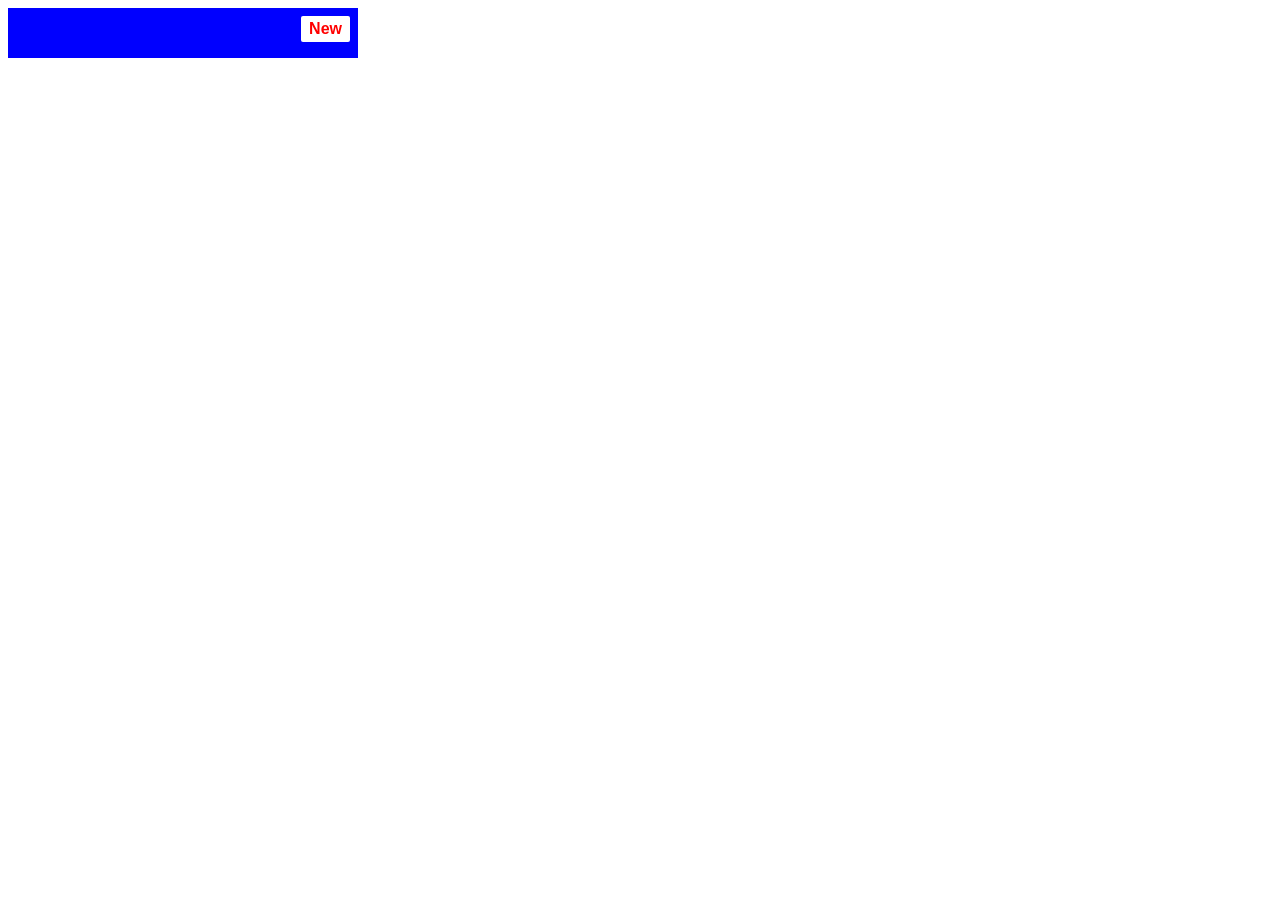
==== 04-positioning/index.html @ d0cd4a16 "Project card with badge #01" ====
<!doctype html>
<html lang="en">
  <head>
    <meta charset="UTF-8" />
    <meta name="viewport" content="width=device-width, initial-scale=1.0" />
    <title>Positioning 004</title>
    <link rel="stylesheet" href="styles.css" />
  </head>
  <body>
    <div class="card">
      <span class="badge">New</span>
    </div>
  </body>
</html>
---- 04-positioning/styles.css ----
body {
  font-family: "Segoe UI", Tahoma, Geneva, Verdana, sans-serif;
}

.card {
  position: relative;
  background: blue;
  width: 300px;
  padding: 25px;
  color: red;
  font-weight: 700;
}

.badge {
  position: absolute;
  padding: 4px 8px;
  top: 8px;
  right: 8px;
  background: white;
  border-radius: 2px;
}
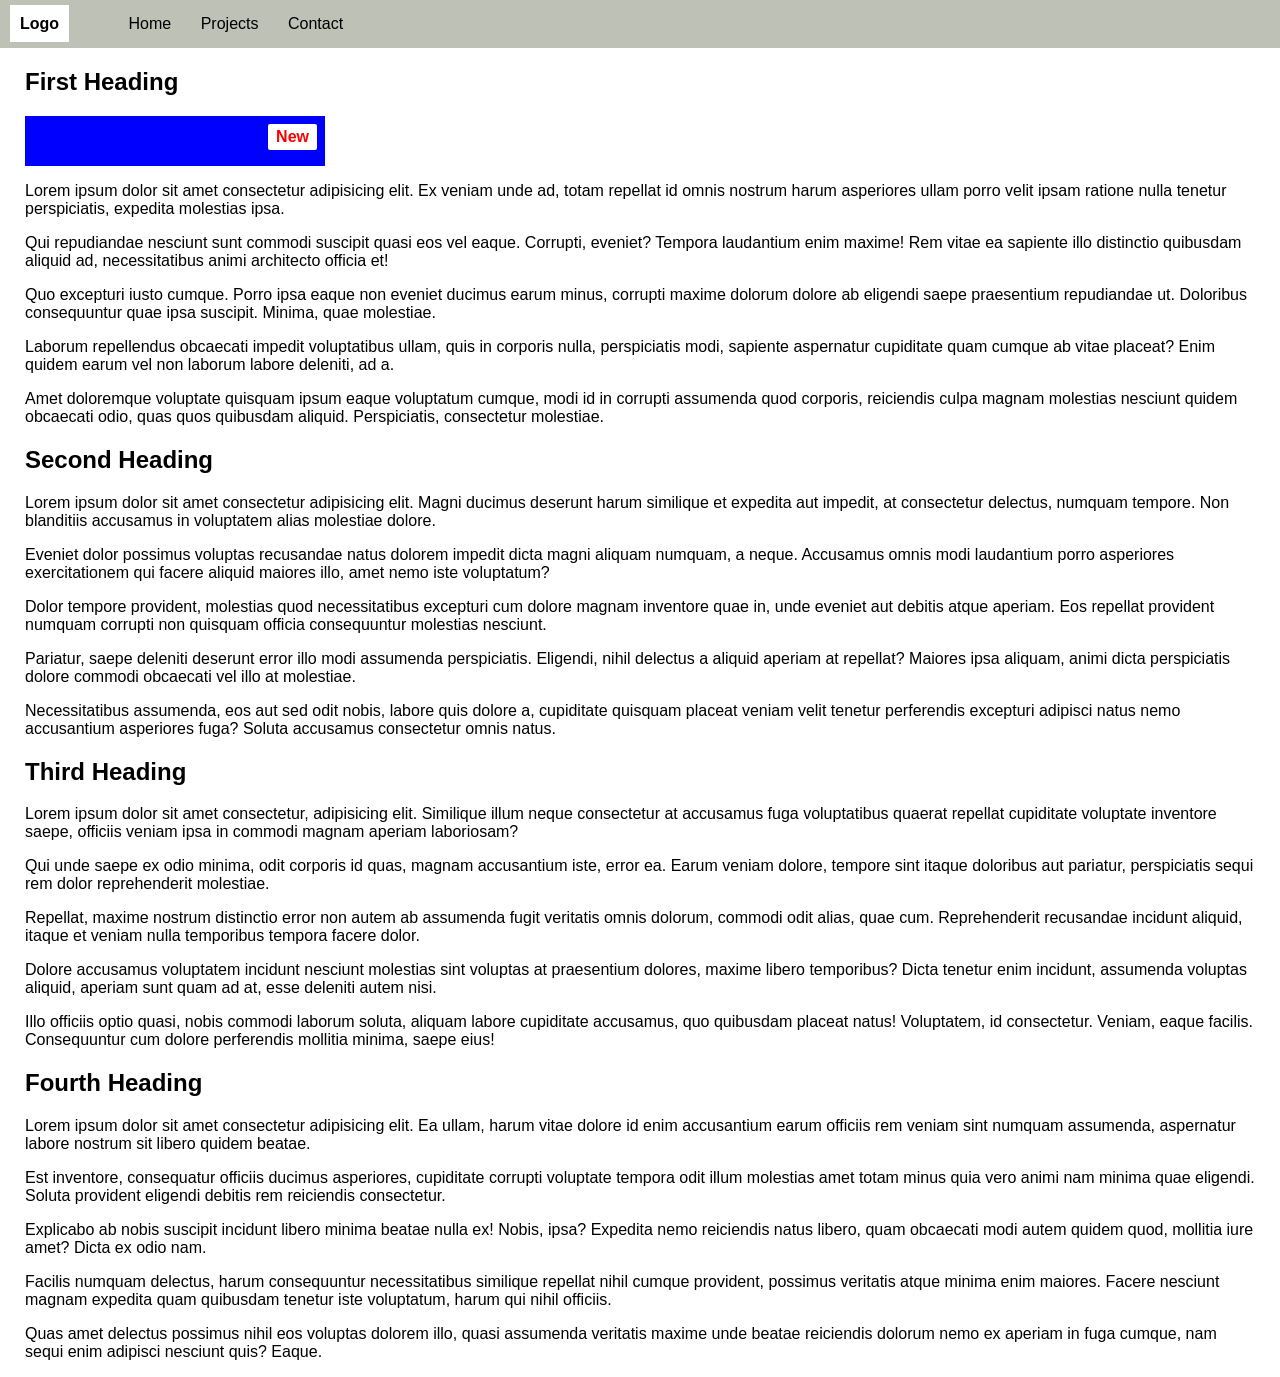
==== commit 537cdb1a: "Adding sticky header and creating a navbar" ====
--- a/04-positioning/index.html
+++ b/04-positioning/index.html
@@ -7,8 +7,149 @@
     <link rel="stylesheet" href="styles.css" />
   </head>
   <body>
-    <div class="card">
-      <span class="badge">New</span>
-    </div>
+    <header>
+      <nav>
+        <span class="logo">Logo</span>
+        <ul>
+          <li><a href="#">Home</a></li>
+          <li><a href="#">Projects</a></li>
+          <li><a href="#">Contact</a></li>
+        </ul>
+      </nav>
+    </header>
+    <main>
+      <section>
+        <h2>First Heading</h2>
+        <div class="card">
+          <span class="badge">New</span>
+        </div>
+        <p>
+          Lorem ipsum dolor sit amet consectetur adipisicing elit. Ex veniam
+          unde ad, totam repellat id omnis nostrum harum asperiores ullam porro
+          velit ipsam ratione nulla tenetur perspiciatis, expedita molestias
+          ipsa.
+        </p>
+        <p>
+          Qui repudiandae nesciunt sunt commodi suscipit quasi eos vel eaque.
+          Corrupti, eveniet? Tempora laudantium enim maxime! Rem vitae ea
+          sapiente illo distinctio quibusdam aliquid ad, necessitatibus animi
+          architecto officia et!
+        </p>
+        <p>
+          Quo excepturi iusto cumque. Porro ipsa eaque non eveniet ducimus earum
+          minus, corrupti maxime dolorum dolore ab eligendi saepe praesentium
+          repudiandae ut. Doloribus consequuntur quae ipsa suscipit. Minima,
+          quae molestiae.
+        </p>
+        <p>
+          Laborum repellendus obcaecati impedit voluptatibus ullam, quis in
+          corporis nulla, perspiciatis modi, sapiente aspernatur cupiditate quam
+          cumque ab vitae placeat? Enim quidem earum vel non laborum labore
+          deleniti, ad a.
+        </p>
+        <p>
+          Amet doloremque voluptate quisquam ipsum eaque voluptatum cumque, modi
+          id in corrupti assumenda quod corporis, reiciendis culpa magnam
+          molestias nesciunt quidem obcaecati odio, quas quos quibusdam aliquid.
+          Perspiciatis, consectetur molestiae.
+        </p>
+      </section>
+      <section>
+        <h2>Second Heading</h2>
+        <p>
+          Lorem ipsum dolor sit amet consectetur adipisicing elit. Magni ducimus
+          deserunt harum similique et expedita aut impedit, at consectetur
+          delectus, numquam tempore. Non blanditiis accusamus in voluptatem
+          alias molestiae dolore.
+        </p>
+        <p>
+          Eveniet dolor possimus voluptas recusandae natus dolorem impedit dicta
+          magni aliquam numquam, a neque. Accusamus omnis modi laudantium porro
+          asperiores exercitationem qui facere aliquid maiores illo, amet nemo
+          iste voluptatum?
+        </p>
+        <p>
+          Dolor tempore provident, molestias quod necessitatibus excepturi cum
+          dolore magnam inventore quae in, unde eveniet aut debitis atque
+          aperiam. Eos repellat provident numquam corrupti non quisquam officia
+          consequuntur molestias nesciunt.
+        </p>
+        <p>
+          Pariatur, saepe deleniti deserunt error illo modi assumenda
+          perspiciatis. Eligendi, nihil delectus a aliquid aperiam at repellat?
+          Maiores ipsa aliquam, animi dicta perspiciatis dolore commodi
+          obcaecati vel illo at molestiae.
+        </p>
+        <p>
+          Necessitatibus assumenda, eos aut sed odit nobis, labore quis dolore
+          a, cupiditate quisquam placeat veniam velit tenetur perferendis
+          excepturi adipisci natus nemo accusantium asperiores fuga? Soluta
+          accusamus consectetur omnis natus.
+        </p>
+      </section>
+      <section>
+        <h2>Third Heading</h2>
+        <p>
+          Lorem ipsum dolor sit amet consectetur, adipisicing elit. Similique
+          illum neque consectetur at accusamus fuga voluptatibus quaerat
+          repellat cupiditate voluptate inventore saepe, officiis veniam ipsa in
+          commodi magnam aperiam laboriosam?
+        </p>
+        <p>
+          Qui unde saepe ex odio minima, odit corporis id quas, magnam
+          accusantium iste, error ea. Earum veniam dolore, tempore sint itaque
+          doloribus aut pariatur, perspiciatis sequi rem dolor reprehenderit
+          molestiae.
+        </p>
+        <p>
+          Repellat, maxime nostrum distinctio error non autem ab assumenda fugit
+          veritatis omnis dolorum, commodi odit alias, quae cum. Reprehenderit
+          recusandae incidunt aliquid, itaque et veniam nulla temporibus tempora
+          facere dolor.
+        </p>
+        <p>
+          Dolore accusamus voluptatem incidunt nesciunt molestias sint voluptas
+          at praesentium dolores, maxime libero temporibus? Dicta tenetur enim
+          incidunt, assumenda voluptas aliquid, aperiam sunt quam ad at, esse
+          deleniti autem nisi.
+        </p>
+        <p>
+          Illo officiis optio quasi, nobis commodi laborum soluta, aliquam
+          labore cupiditate accusamus, quo quibusdam placeat natus! Voluptatem,
+          id consectetur. Veniam, eaque facilis. Consequuntur cum dolore
+          perferendis mollitia minima, saepe eius!
+        </p>
+      </section>
+      <section>
+        <h2>Fourth Heading</h2>
+        <p>
+          Lorem ipsum dolor sit amet consectetur adipisicing elit. Ea ullam,
+          harum vitae dolore id enim accusantium earum officiis rem veniam sint
+          numquam assumenda, aspernatur labore nostrum sit libero quidem beatae.
+        </p>
+        <p>
+          Est inventore, consequatur officiis ducimus asperiores, cupiditate
+          corrupti voluptate tempora odit illum molestias amet totam minus quia
+          vero animi nam minima quae eligendi. Soluta provident eligendi debitis
+          rem reiciendis consectetur.
+        </p>
+        <p>
+          Explicabo ab nobis suscipit incidunt libero minima beatae nulla ex!
+          Nobis, ipsa? Expedita nemo reiciendis natus libero, quam obcaecati
+          modi autem quidem quod, mollitia iure amet? Dicta ex odio nam.
+        </p>
+        <p>
+          Facilis numquam delectus, harum consequuntur necessitatibus similique
+          repellat nihil cumque provident, possimus veritatis atque minima enim
+          maiores. Facere nesciunt magnam expedita quam quibusdam tenetur iste
+          voluptatum, harum qui nihil officiis.
+        </p>
+        <p>
+          Quas amet delectus possimus nihil eos voluptas dolorem illo, quasi
+          assumenda veritatis maxime unde beatae reiciendis dolorum nemo ex
+          aperiam in fuga cumque, nam sequi enim adipisci nesciunt quis? Eaque.
+        </p>
+      </section>
+    </main>
   </body>
 </html>
--- a/04-positioning/styles.css
+++ b/04-positioning/styles.css
@@ -1,5 +1,12 @@
 body {
   font-family: "Segoe UI", Tahoma, Geneva, Verdana, sans-serif;
+  margin: 0;
+}
+
+*,
+*::before,
+*::after {
+  box-sizing: border-box;
 }
 
 .card {
@@ -19,3 +26,50 @@
   background: white;
   border-radius: 2px;
 }
+
+header {
+  background: #bdc1b6;
+  position: sticky;
+  top: 0;
+  z-index: 1;
+}
+
+.logo {
+  padding: 10px;
+  margin: 0 10px;
+  font-weight: 600;
+  background: white;
+}
+
+ul {
+  display: inline-block;
+  padding: 10px 0;
+  margin-left: 40px;
+  margin-top: 0;
+  margin-bottom: 0;
+}
+
+li {
+  display: inline-block;
+  padding: 5px;
+  list-style-type: none;
+}
+
+li + li {
+  margin-left: 15px;
+}
+
+a {
+  color: inherit;
+  text-decoration: none;
+}
+
+a:hover,
+a:focus-visible {
+  color: blue;
+}
+
+main {
+  padding-left: 25px;
+  padding-right: 25px;
+}
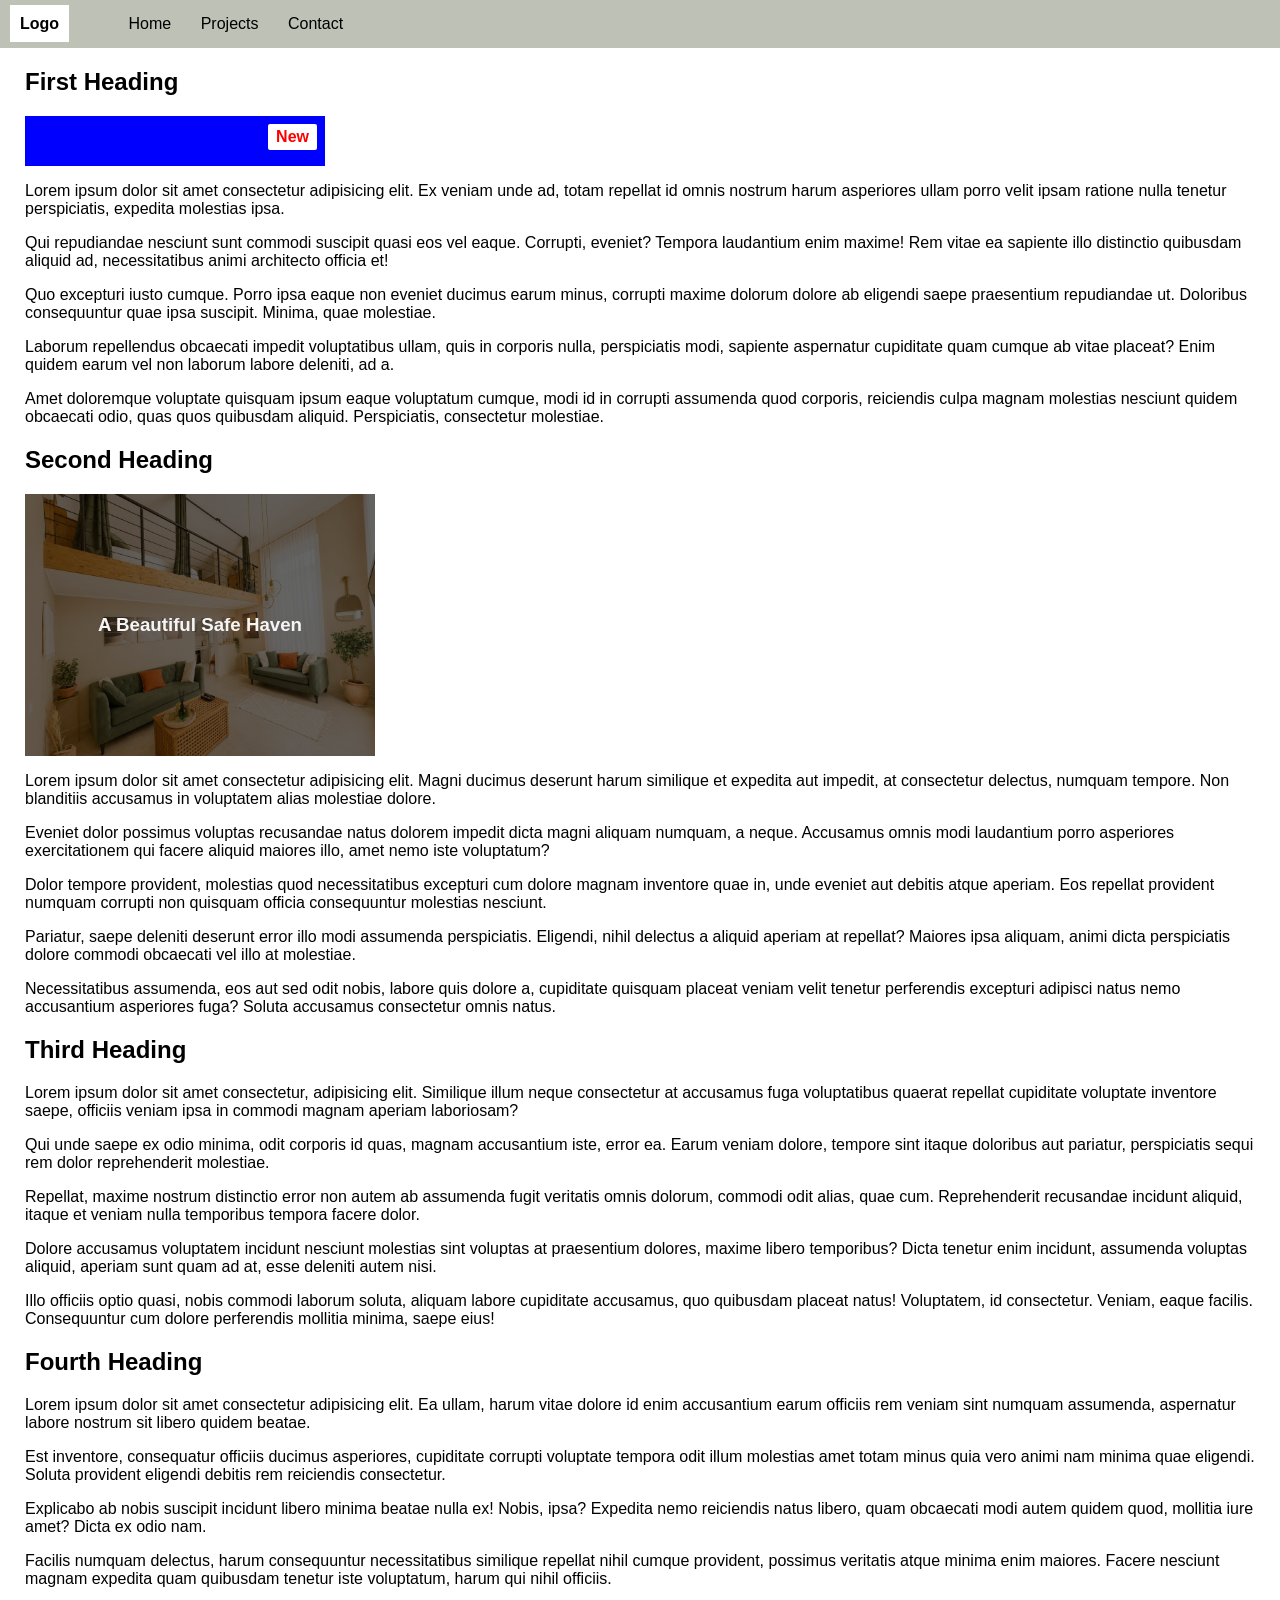
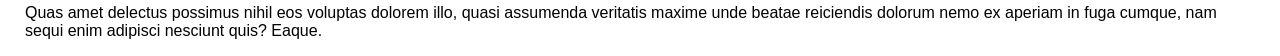
==== commit 1a39e3d6: "Sample photo with overlay and label" ====
--- a/04-positioning/index.html
+++ b/04-positioning/index.html
@@ -56,6 +56,14 @@
       </section>
       <section>
         <h2>Second Heading</h2>
+
+        <div class="img-container">
+          <img src="./images/NiceLoft.jpg" alt="Nice Loft" />
+          <div class="img-overlay">
+            <h3 class="img-caption">A Beautiful Safe Haven</h3>
+          </div>
+        </div>
+
         <p>
           Lorem ipsum dolor sit amet consectetur adipisicing elit. Magni ducimus
           deserunt harum similique et expedita aut impedit, at consectetur
--- a/04-positioning/styles.css
+++ b/04-positioning/styles.css
@@ -73,3 +73,30 @@
   padding-left: 25px;
   padding-right: 25px;
 }
+
+img {
+  display: block;
+  width: 100%;
+}
+
+.img-container {
+  position: relative;
+  width: 350px;
+}
+
+.img-overlay {
+  position: absolute;
+  inset: 0;
+  background: rgb(0 0 0 / 60%);
+}
+
+.img-caption {
+  position: absolute;
+  top: 50%;
+  left: 50%;
+  margin: 0;
+  transform: translate(-50%, -50%);
+  text-align: center;
+  color: whitesmoke;
+  width: 90%;
+}
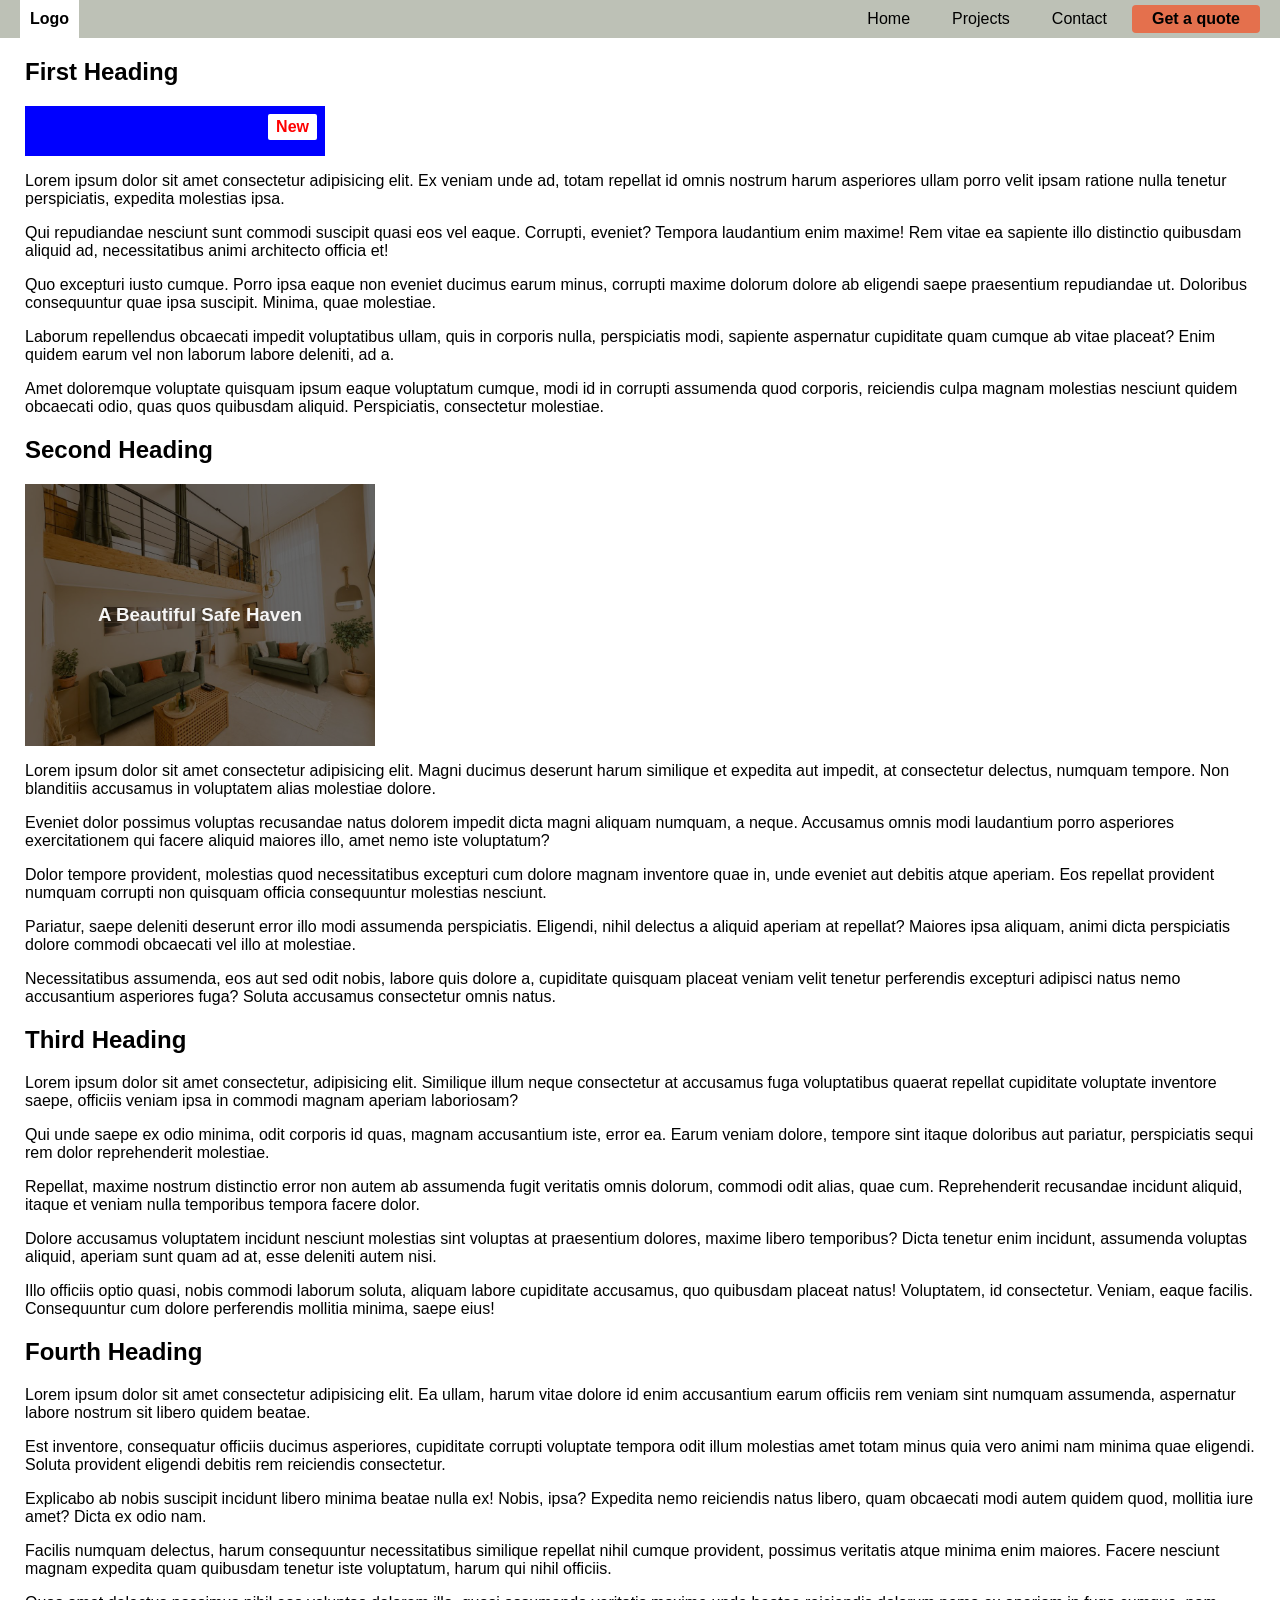
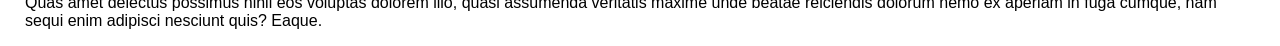
==== commit 16fe3914: "Recreated navbar using Flexbox" ====
--- a/04-positioning/index.html
+++ b/04-positioning/index.html
@@ -15,6 +15,7 @@
           <li><a href="#">Projects</a></li>
           <li><a href="#">Contact</a></li>
         </ul>
+        <a href="#" class="quote-btn">Get a quote</a>
       </nav>
     </header>
     <main>
--- a/04-positioning/styles.css
+++ b/04-positioning/styles.css
@@ -34,34 +34,36 @@
   z-index: 1;
 }
 
+nav {
+  display: flex;
+  align-items: center;
+  padding: 0 20px;
+  gap: 20px;
+}
+
 .logo {
   padding: 10px;
-  margin: 0 10px;
   font-weight: 600;
   background: white;
+  flex: 0 0 auto;
 }
 
 ul {
-  display: inline-block;
-  padding: 10px 0;
-  margin-left: 40px;
-  margin-top: 0;
-  margin-bottom: 0;
+  display: flex;
+  margin: 0;
+  gap: 2rem;
+  margin-left: auto;
+  padding-left: 0;
 }
 
 li {
-  display: inline-block;
-  padding: 5px;
   list-style-type: none;
-}
-
-li + li {
-  margin-left: 15px;
 }
 
 a {
   color: inherit;
   text-decoration: none;
+  padding: 5px;
 }
 
 a:hover,
@@ -100,3 +102,10 @@
   color: whitesmoke;
   width: 90%;
 }
+
+.quote-btn {
+  background-color: rgb(228, 112, 77);
+  padding: 5px 20px;
+  font-weight: 600;
+  border-radius: 4px;
+}
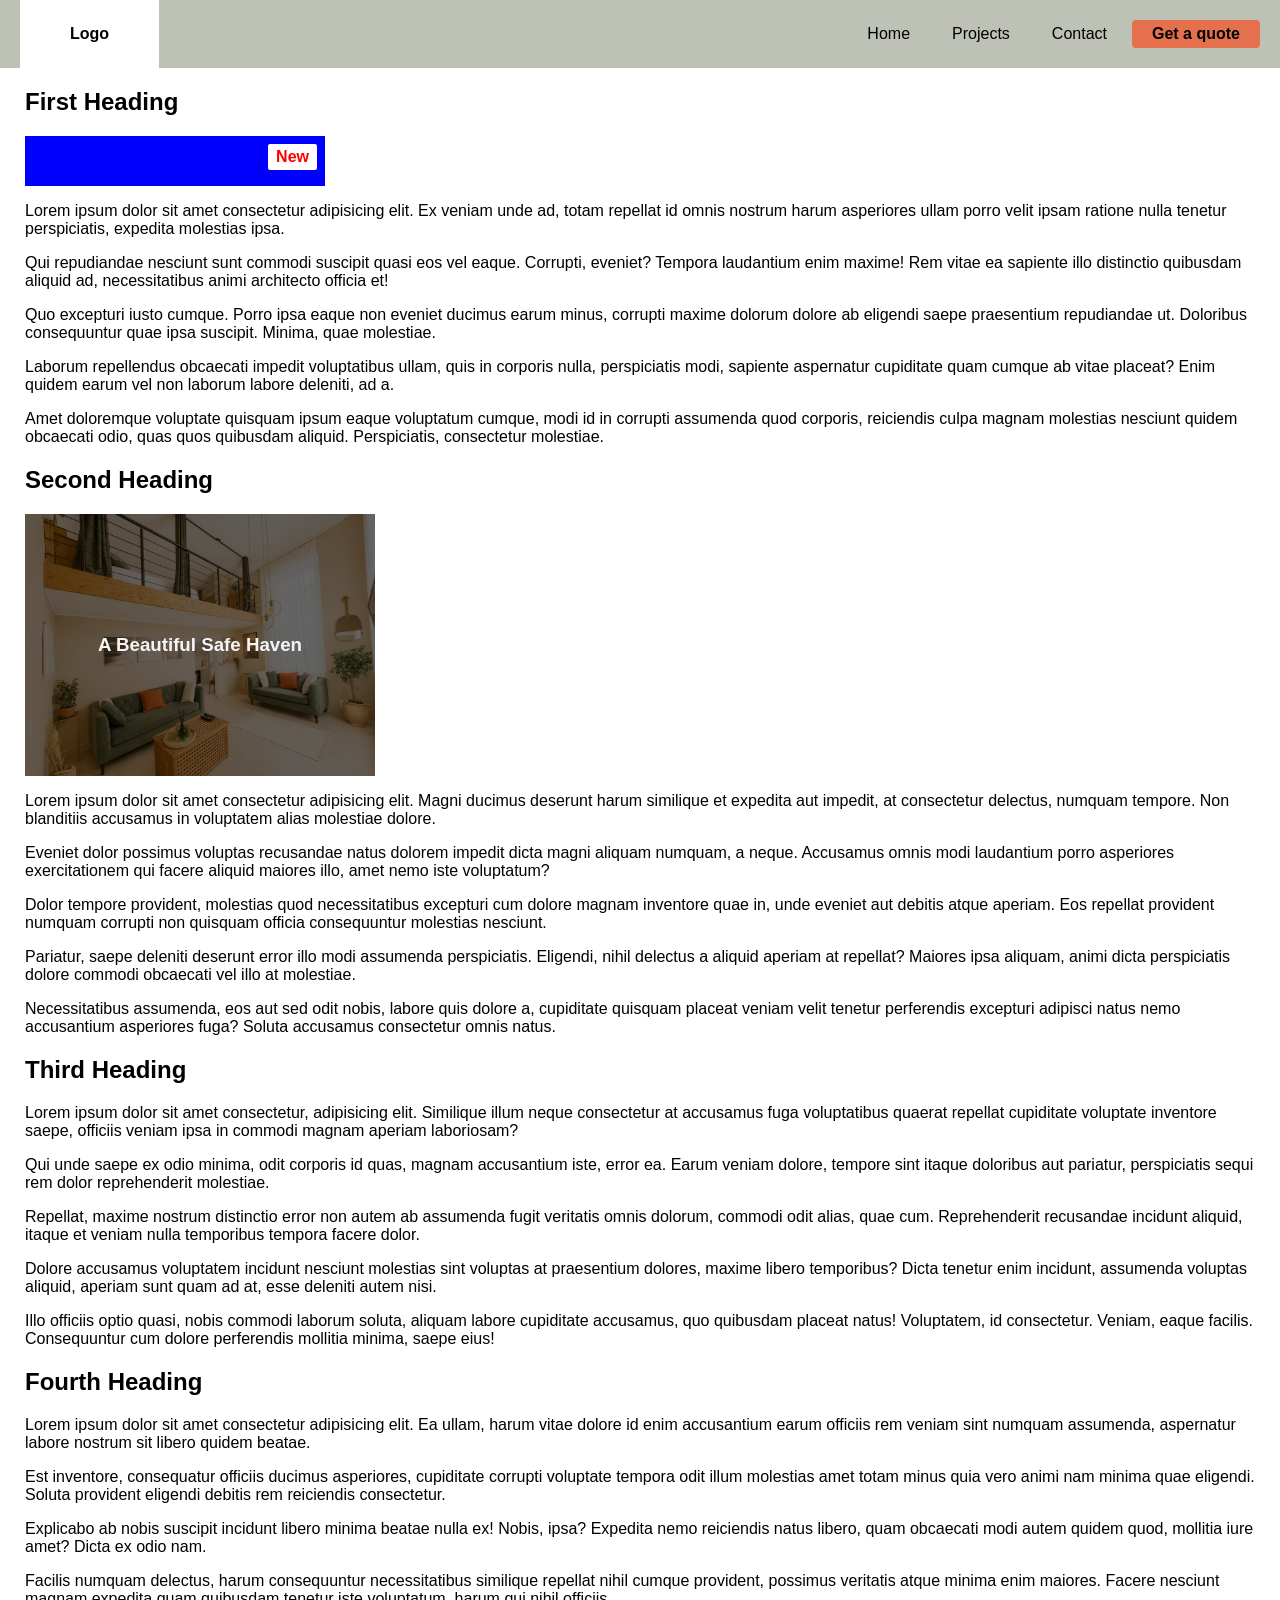
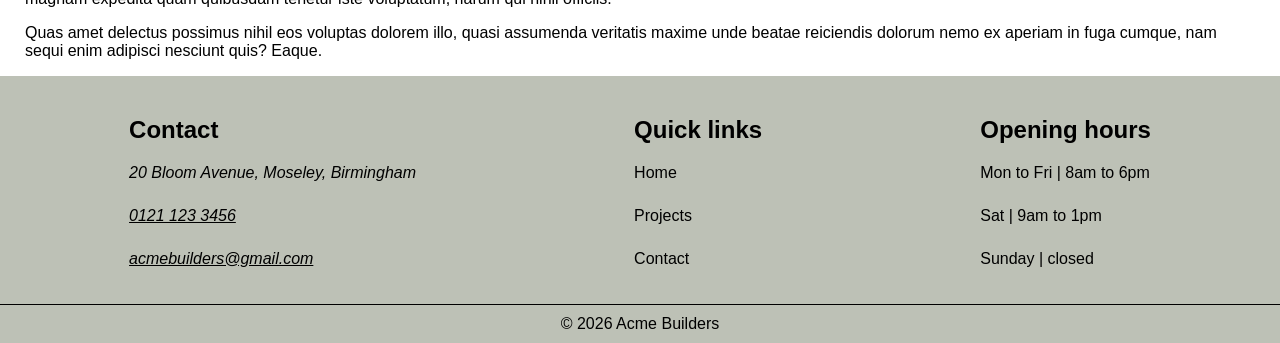
==== commit 048a4993: "Constructed a responsive footer using Flexbox" ====
--- a/04-positioning/index.html
+++ b/04-positioning/index.html
@@ -160,5 +160,44 @@
         </p>
       </section>
     </main>
+    <!-- Site Footer -->
+    <footer>
+      <div class="columns-container">
+        <div class="contact-container">
+          <h2>Contact</h2>
+          <address>
+            <ul>
+              <li>20 Bloom Avenue, Moseley, Birmingham</li>
+              <li><a href="tel:+441211233456">0121 123 3456</a></li>
+              <li>
+                <a
+                  href="mailto:acmebuilders@gmail.com?subject=Enquiry&body=Hello%20world"
+                  >acmebuilders@gmail.com</a
+                >
+              </li>
+            </ul>
+          </address>
+        </div>
+        <div class="quick-links-container">
+          <h2>Quick links</h2>
+          <ul>
+            <li><a href="#">Home</a></li>
+            <li><a href="#">Projects</a></li>
+            <li><a href="#">Contact</a></li>
+          </ul>
+        </div>
+        <div class="opening-hours-container">
+          <h2>Opening hours</h2>
+          <ul>
+            <li>Mon to Fri | 8am to 6pm</li>
+            <li>Sat | 9am to 1pm</li>
+            <li>Sunday | closed</li>
+          </ul>
+        </div>
+      </div>
+      <div class="trademark-container">
+        <p>© 2026 Acme Builders</p>
+      </div>
+    </footer>
   </body>
 </html>
--- a/04-positioning/styles.css
+++ b/04-positioning/styles.css
@@ -41,19 +41,24 @@
   gap: 20px;
 }
 
+nav a {
+  padding: 5px;
+}
+
 .logo {
-  padding: 10px;
+  padding: 25px 50px;
   font-weight: 600;
   background: white;
   flex: 0 0 auto;
 }
 
-ul {
+nav ul {
   display: flex;
   margin: 0;
   gap: 2rem;
   margin-left: auto;
   padding-left: 0;
+  font-size: 16px;
 }
 
 li {
@@ -63,7 +68,6 @@
 a {
   color: inherit;
   text-decoration: none;
-  padding: 5px;
 }
 
 a:hover,
@@ -109,3 +113,43 @@
   font-weight: 600;
   border-radius: 4px;
 }
+
+footer {
+  background: #bdc1b6;
+}
+
+.columns-container {
+  display: flex;
+  padding: 20px;
+  justify-content: space-around;
+}
+
+.columns-container ul {
+  display: flex;
+  flex-direction: column;
+  gap: 25px;
+  padding-left: 0;
+}
+
+.contact-container a {
+  text-decoration: underline;
+}
+
+.trademark-container {
+  border-top: 1px solid black;
+}
+
+.trademark-container p {
+  text-align: center;
+  margin: 0;
+  padding: 10px;
+}
+
+/* media queries */
+@media (max-width: 767px) {
+  .columns-container {
+    flex-direction: column;
+    text-align: center;
+    gap: 10px;
+  }
+}
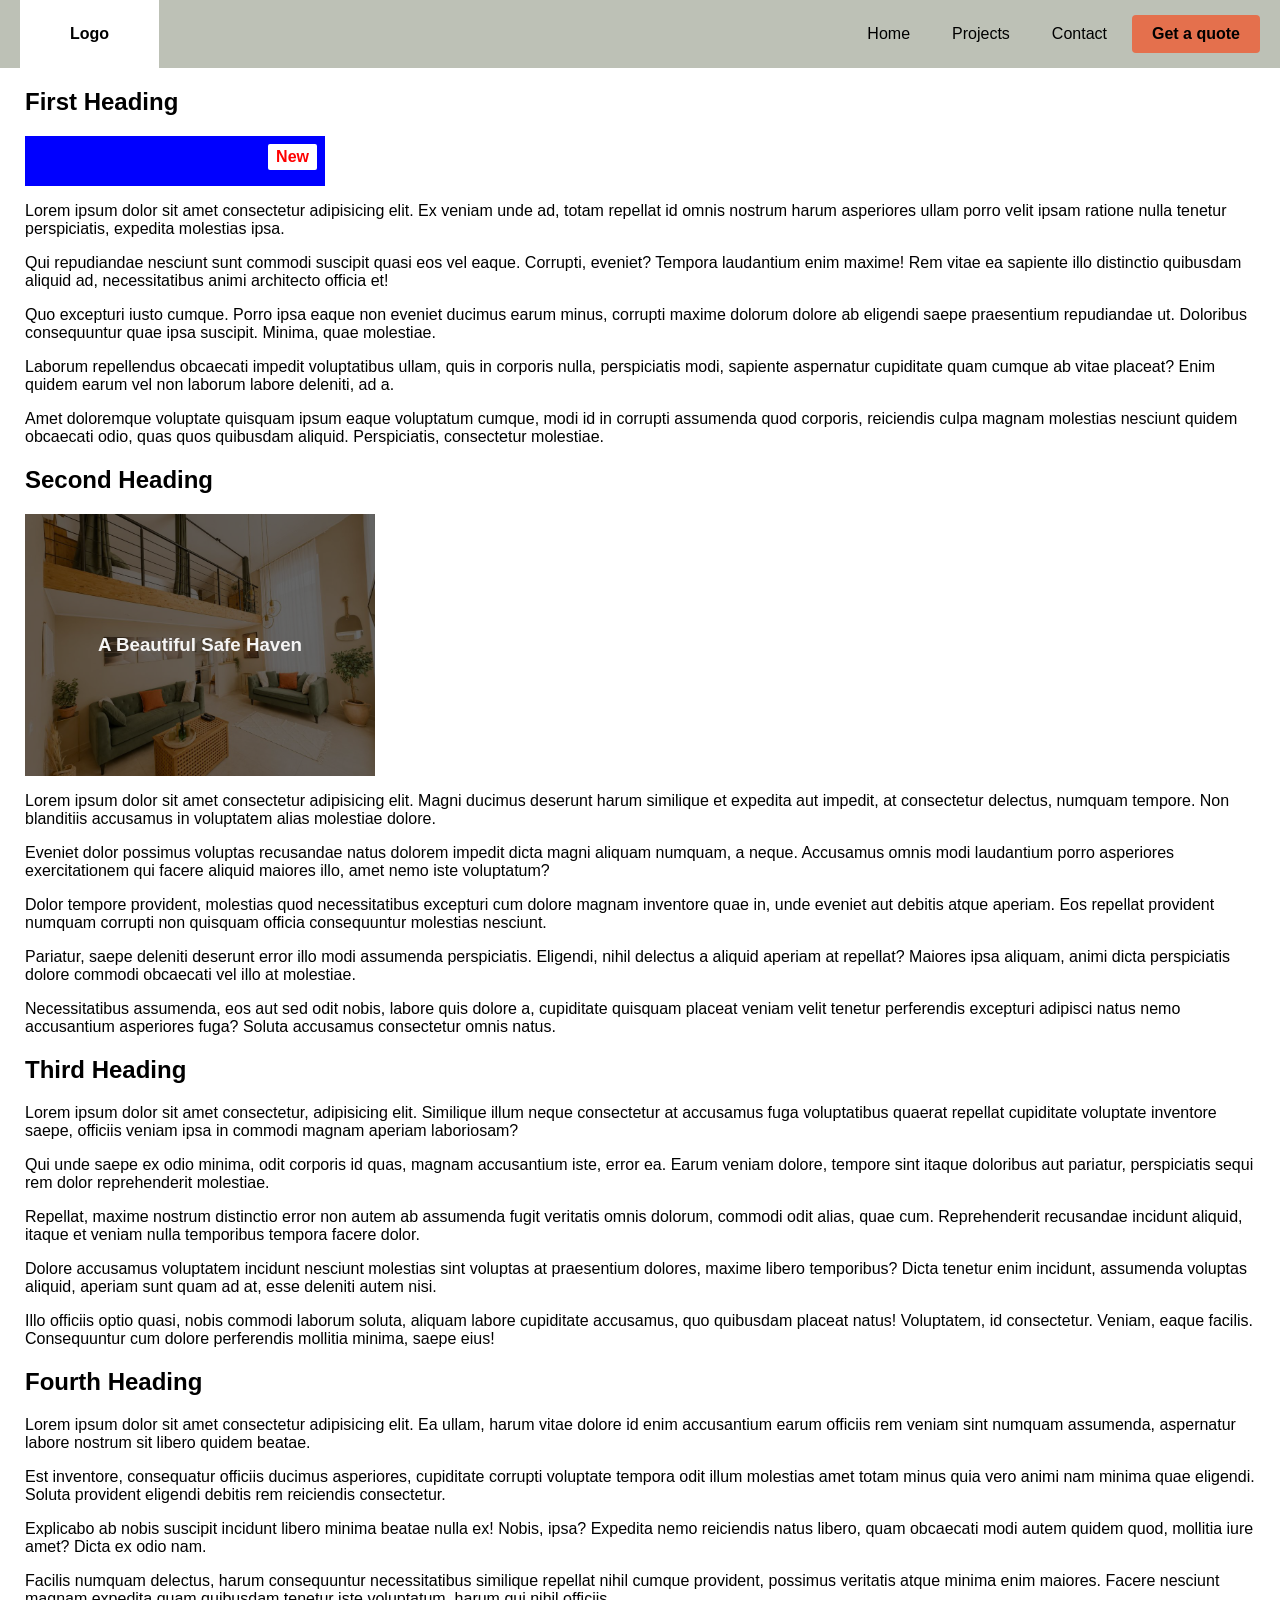
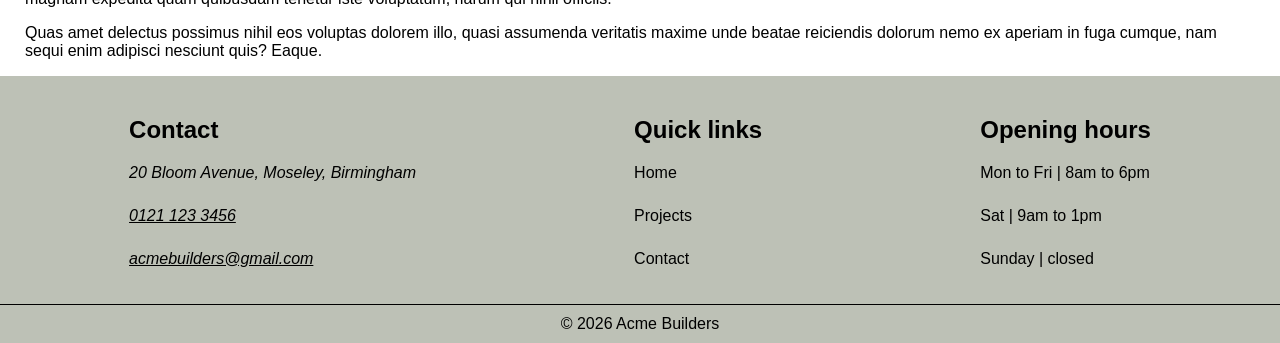
==== commit bd52ca77: "Reworked the navbar to be responsive on mobile, and included a dropdown menu." ====
--- a/04-positioning/index.html
+++ b/04-positioning/index.html
@@ -10,14 +10,24 @@
     <header>
       <nav>
         <span class="logo">Logo</span>
-        <ul>
+        <ul id="dropdownMenu">
           <li><a href="#">Home</a></li>
           <li><a href="#">Projects</a></li>
           <li><a href="#">Contact</a></li>
         </ul>
         <a href="#" class="quote-btn">Get a quote</a>
+        <button
+          id="hamburgerMenu"
+          class="btn-mobile-menu"
+          aria-label="Menu"
+          aria-expanded="false"
+        >
+          <span type="button" class="icon-open">☰</span>
+          <span type="button" class="icon-close">✕</span>
+        </button>
       </nav>
     </header>
+
     <main>
       <section>
         <h2>First Heading</h2>
@@ -199,5 +209,6 @@
         <p>© 2026 Acme Builders</p>
       </div>
     </footer>
+    <script src="index.js"></script>
   </body>
 </html>
--- a/04-positioning/styles.css
+++ b/04-positioning/styles.css
@@ -61,6 +61,10 @@
   font-size: 16px;
 }
 
+.btn-mobile-menu {
+  display: none;
+}
+
 li {
   list-style-type: none;
 }
@@ -109,7 +113,7 @@
 
 .quote-btn {
   background-color: rgb(228, 112, 77);
-  padding: 5px 20px;
+  padding: 10px 20px;
   font-weight: 600;
   border-radius: 4px;
 }
@@ -147,9 +151,80 @@
 
 /* media queries */
 @media (max-width: 767px) {
+  .logo {
+    padding: 15px;
+  }
+
   .columns-container {
     flex-direction: column;
     text-align: center;
     gap: 10px;
   }
-}
+  header nav {
+    justify-content: space-between;
+    padding: 10px 20px;
+  }
+
+  nav ul {
+    background: #343434;
+    display: none;
+    text-align: center;
+    flex-direction: column;
+    gap: 10px;
+    margin: 0;
+    position: absolute;
+    top: 100%;
+    right: 0;
+    left: 0;
+  }
+
+  nav ul a {
+    display: block;
+    padding: 15px;
+    color: white;
+  }
+
+  nav ul a:hover,
+  nav ul a:focus-visible {
+    background: rgb(228, 112, 77);
+    color: initial;
+  }
+
+  nav ul.is-open {
+    display: flex;
+  }
+
+  .quote-btn {
+    margin-left: auto;
+    padding: 10px;
+    font-size: 14px;
+    white-space: nowrap;
+  }
+
+  .btn-mobile-menu {
+    display: block;
+    background: #343434;
+    color: white;
+    padding: 12px 14px;
+    border: 0;
+    font-weight: bold;
+  }
+
+  .btn-mobile-menu:hover {
+    background: white;
+    color: black;
+    cursor: pointer;
+  }
+
+  .icon-close {
+    display: none;
+  }
+
+  .btn-mobile-menu[aria-expanded="true"] .icon-open {
+    display: none;
+  }
+
+  .btn-mobile-menu[aria-expanded="true"] .icon-close {
+    display: inline;
+  }
+}
